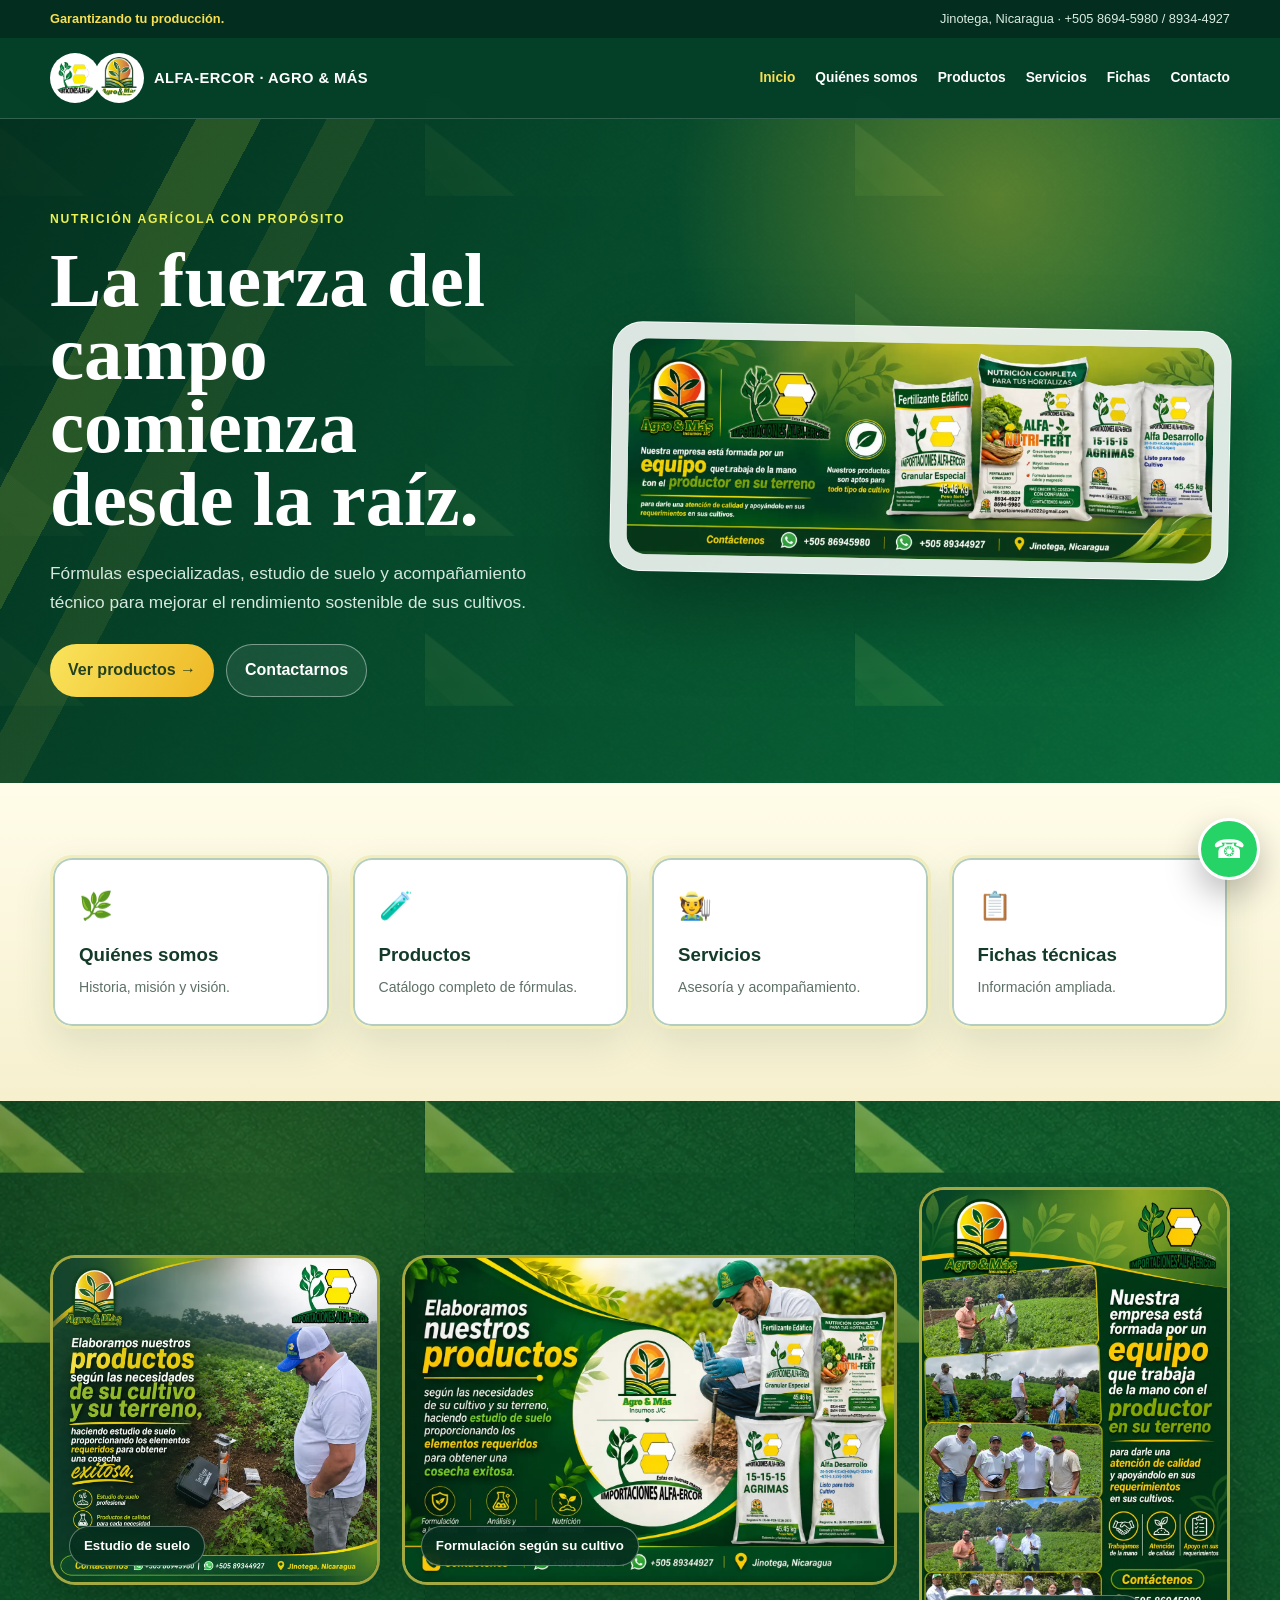
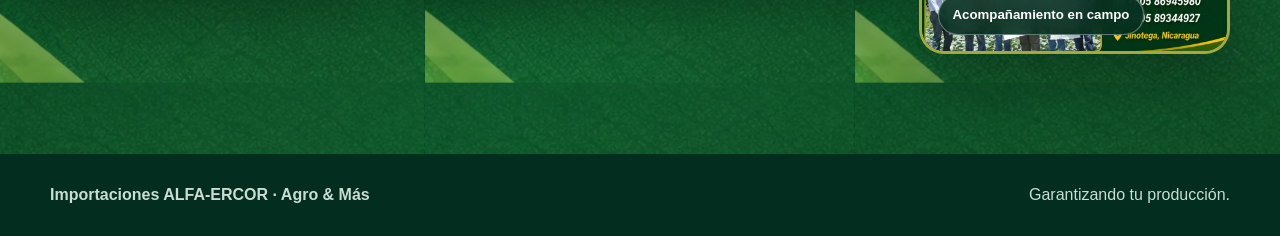
==== index.html @ 99f6afe2 "Add files via upload" ====
<!doctype html><html lang="es"><head><meta charset="utf-8"><meta name="viewport" content="width=device-width,initial-scale=1"><title>ALFA-ERCOR | Inicio</title><meta name="description" content="Fertilizantes y acompañamiento agrícola en Jinotega, Nicaragua."><link rel="stylesheet" href="styles.css"></head><body>
<div class="top"><div class="wrap"><span><strong>Garantizando tu producción.</strong></span><span>Jinotega, Nicaragua · +505 8694-5980 / 8934-4927</span></div></div>
<header class="site-head"><div class="wrap head-inner"><a class="brand" href="index.html"><img src="assets/alfa-ercor.webp" alt="ALFA-ERCOR"><img src="assets/agro-mas.webp" alt="Agro & Más"><b>ALFA-ERCOR · AGRO & MÁS</b></a><nav class="nav"><a class="active" href="index.html">Inicio</a><a href="quienes-somos.html">Quiénes somos</a><a href="productos.html">Productos</a><a href="servicios.html">Servicios</a><a href="fichas.html">Fichas</a><a href="contacto.html">Contacto</a></nav></div></header>
<main><section class="hero"><div class="wrap hero-grid"><div><span class="kicker">Nutrición agrícola con propósito</span><h1>La fuerza del campo comienza desde la raíz.</h1><p>Fórmulas especializadas, estudio de suelo y acompañamiento técnico para mejorar el rendimiento sostenible de sus cultivos.</p><div class="buttons"><a class="btn btn-primary" href="productos.html">Ver productos →</a><a class="btn btn-light" href="contacto.html">Contactarnos</a></div></div><div class="hero-image"><img src="assets/linea-productos.webp" alt="Línea de productos ALFA-ERCOR"></div></div></section>
<section class="quick"><div class="wrap"><div class="quick-grid"><a class="quick-card" href="quienes-somos.html"><span>🌿</span><h3>Quiénes somos</h3><p>Historia, misión y visión.</p></a><a class="quick-card" href="productos.html"><span>🧪</span><h3>Productos</h3><p>Catálogo completo de fórmulas.</p></a><a class="quick-card" href="servicios.html"><span>🧑‍🌾</span><h3>Servicios</h3><p>Asesoría y acompañamiento.</p></a><a class="quick-card" href="fichas.html"><span>📋</span><h3>Fichas técnicas</h3><p>Información ampliada.</p></a></div></div></section>
<section class="field-stories" aria-label="Nuestro trabajo en el campo"><div class="wrap field-grid"><figure class="field-card field-square"><img src="assets/estudio-suelo.webp" alt="Estudio profesional de suelo en una parcela de cultivo" loading="lazy"><figcaption>Estudio de suelo</figcaption></figure><figure class="field-card field-wide"><img src="assets/formulacion-cultivo.webp" alt="Formulación de fertilizantes según las necesidades del cultivo y el terreno" loading="lazy"><figcaption>Formulación según su cultivo</figcaption></figure><figure class="field-card field-tall"><img src="assets/visita-campo.webp" alt="Equipo de Agro & Más acompañando a productores en el campo" loading="lazy"><figcaption>Acompañamiento en campo</figcaption></figure></div></section></main>
<footer class="footer"><div class="wrap"><strong>Importaciones ALFA-ERCOR · Agro & Más</strong><span>Garantizando tu producción.</span></div></footer><a class="wa" href="https://wa.me/50585103131?text=Hola%2C%20deseo%20informaci%C3%B3n" aria-label="WhatsApp">☎</a></body></html>
---- styles.css ----
:root{--green:#075a34;--deep:#043824;--leaf:#11915a;--lime:#d8e53a;--yellow:#f1ce2b;--orange:#df7d1d;--cream:#fff9dd;--ink:#143b29;--muted:#5d7066;--white:#fff;--shadow:0 22px 60px rgba(0,0,0,.2)}
*{box-sizing:border-box}html{scroll-behavior:smooth}body{margin:0;font-family:Arial,"Helvetica Neue",sans-serif;color:var(--ink);background:linear-gradient(rgba(4,61,39,.96),rgba(4,61,39,.94)),url('assets/fondo-verde-textura.webp') center/430px 170px repeat;line-height:1.65}img{display:block;max-width:100%}a{color:inherit}.wrap{width:min(1180px,calc(100% - 36px));margin:auto}.top{background:#032d1e;color:#d9ece2;font-size:.8rem}.top .wrap{min-height:38px;display:flex;align-items:center;justify-content:space-between;gap:20px}.top strong{color:#f8df53}.site-head{position:sticky;top:0;z-index:20;background:rgba(5,65,41,.94);backdrop-filter:blur(14px);border-bottom:1px solid rgba(255,255,255,.18);color:#fff}.head-inner{min-height:80px;display:flex;align-items:center;justify-content:space-between;gap:24px}.brand{display:flex;align-items:center;gap:10px;text-decoration:none}.brand img{width:50px;height:50px;object-fit:contain;background:#fff;border-radius:50%;padding:4px}.brand img+img{margin-left:-16px}.brand b{font-size:.92rem;letter-spacing:.03em}.nav{display:flex;align-items:center;gap:20px}.nav a{text-decoration:none;font-weight:700;font-size:.86rem}.nav a:hover,.nav a.active{color:#f7df51}.home-button{display:inline-flex;align-items:center;gap:7px;border:1px solid rgba(255,255,255,.45);padding:9px 13px;border-radius:999px}.hero{min-height:650px;color:#fff;display:grid;align-items:center;position:relative;overflow:hidden;background:radial-gradient(circle at 78% 12%,rgba(242,206,43,.35),transparent 28%),linear-gradient(120deg,rgba(3,49,32,.98),rgba(7,115,66,.83)),url('assets/fondo-verde-textura.webp') center/430px 170px repeat}.hero:before,.page-hero:before{content:"";position:absolute;inset:0;background:linear-gradient(118deg,transparent 0 12%,rgba(211,226,55,.17) 12% 16%,transparent 16% 20%,rgba(244,215,61,.09) 20% 23%,transparent 23%)}.hero-grid{position:relative;display:grid;grid-template-columns:.9fr 1.1fr;align-items:center;gap:55px;padding:86px 0}.kicker{display:inline-block;color:#eaf150;font-size:.76rem;font-weight:900;text-transform:uppercase;letter-spacing:.14em}.hero h1,.page-hero h1{font-family:Georgia,serif;font-size:clamp(3rem,6vw,5.5rem);line-height:.95;margin:14px 0 22px}.hero p{max-width:570px;color:#d6e8df;font-size:1.08rem}.hero-image{padding:16px;background:rgba(255,255,255,.86);border:1px solid rgba(255,255,255,.7);border-radius:30px;box-shadow:0 35px 85px rgba(0,0,0,.3);transform:rotate(1deg)}.hero-image img{border-radius:20px}.buttons{display:flex;gap:12px;flex-wrap:wrap;margin-top:28px}.btn{display:inline-flex;align-items:center;justify-content:center;text-decoration:none;font-weight:800;padding:12px 18px;border-radius:999px}.btn-primary{background:linear-gradient(120deg,#f9e45c,#eeb724);color:#24421f}.btn-light{border:1px solid rgba(255,255,255,.42);color:#fff;background:rgba(255,255,255,.08)}.quick{padding:70px 0 90px;background:linear-gradient(180deg,#fffce9,#f6f0cf)}.quick h2,.section-title{font-family:Georgia,serif;font-size:clamp(2.2rem,4vw,3.7rem);line-height:1.05;margin:8px 0 16px}.quick>div>p{color:var(--muted);max-width:700px}.quick-grid{display:grid;grid-template-columns:repeat(4,1fr);gap:18px;margin-top:34px}.quick-card{display:block;text-decoration:none;background:#fff;border:3px solid #f2edbd;box-shadow:inset 0 0 0 2px rgba(7,90,52,.3),0 16px 38px rgba(27,70,43,.11);border-radius:22px;padding:26px;transition:.25s}.quick-card:hover{transform:translateY(-5px)}.quick-card span{font-size:1.7rem}.quick-card h3{margin:12px 0 5px}.quick-card p{margin:0;color:var(--muted);font-size:.88rem}.page-hero{min-height:330px;display:flex;align-items:center;color:#fff;position:relative;overflow:hidden;background:radial-gradient(circle at 85% 0,rgba(244,213,47,.27),transparent 28%),linear-gradient(130deg,#043824,#087044),url('assets/fondo-verde-textura.webp') center/430px 170px repeat}.page-hero .wrap{position:relative;padding:55px 0}.page-hero h1{font-size:clamp(2.7rem,5vw,4.5rem);margin-bottom:10px}.page-hero p{color:#d0e5da;max-width:720px}.content{padding:78px 0;background:linear-gradient(180deg,#fffce8,#f5efd2)}.institution-image{border-radius:26px;box-shadow:var(--shadow);border:5px solid #f4efc5;margin-bottom:42px}.institution-grid{display:grid;grid-template-columns:1.3fr 1fr 1fr;gap:20px}.panel{background:linear-gradient(160deg,#fffde7,#fff4bd);border:4px solid #f4efc6;box-shadow:inset 0 0 0 2px #0a663b,0 16px 44px rgba(0,0,0,.14);border-radius:24px;padding:28px}.panel h2{font-family:Georgia,serif;color:#075230;text-align:center;margin-top:0}.panel p{font-size:.93rem}.product-grid{display:grid;grid-template-columns:repeat(3,1fr);gap:24px}.product-link{display:block;text-decoration:none;background:linear-gradient(160deg,#fffde8,#fff4c1);border:4px solid #f4efc2;box-shadow:inset 0 0 0 2px rgba(7,91,52,.44),0 18px 45px rgba(0,0,0,.15);border-radius:25px;overflow:hidden;transition:.25s}.product-link:hover{transform:translateY(-7px)}.product-link img{width:100%;height:420px;object-fit:contain;padding:22px;background:radial-gradient(circle at 25% 15%,#fff3a8,transparent 35%),linear-gradient(145deg,#edf7e7,#fffbdc)}.product-link span{display:block;text-align:center;padding:16px;background:#075a34;color:#fff;font-weight:900}.detail{display:grid;grid-template-columns:420px 1fr;gap:55px;align-items:start}.detail-image{position:sticky;top:110px;background:linear-gradient(145deg,#edf7e7,#fff6c8);padding:24px;border:4px solid #f3edbd;box-shadow:inset 0 0 0 2px rgba(7,90,52,.4),var(--shadow);border-radius:28px}.detail-image img{width:100%;max-height:610px;object-fit:contain}.detail-copy h2{font-family:Georgia,serif;font-size:2rem;color:#075a34;margin-top:30px}.detail-copy h2:first-child{margin-top:0}.formula{display:inline-block;background:#075a34;color:#fff;padding:8px 13px;border-radius:10px;font-weight:900}.list{padding-left:20px}.notice{border-left:5px solid var(--yellow);background:#fff7ca;padding:16px 18px;border-radius:0 14px 14px 0}.services-grid,.sheets-grid{display:grid;grid-template-columns:repeat(2,1fr);gap:22px}.service,.sheet{background:#fffce4;border:3px solid #f2edbd;box-shadow:inset 0 0 0 2px rgba(7,91,52,.28),0 15px 38px rgba(0,0,0,.12);border-radius:22px;padding:28px}.service h2,.sheet h2{font-family:Georgia,serif;color:#075a34}.sheet img{width:100%;height:310px;object-fit:cover;object-position:top;border-radius:15px}.sheet a{display:inline-block;margin-top:12px;color:#075a34;font-weight:900}.contact-box{display:grid;grid-template-columns:1fr 300px;gap:45px;align-items:center;background:#fff9cf;border:4px solid #f2eaa7;box-shadow:inset 0 0 0 2px rgba(7,91,52,.4),var(--shadow);border-radius:28px;padding:40px}.contact-box img{width:100%;height:220px;object-fit:contain}.contact-links{display:grid;gap:12px}.contact-links a,.contact-links span{padding:14px 16px;background:#fff;border-radius:12px;text-decoration:none;font-weight:700}.footer{background:#032d1e;color:#c9ddd3;padding:28px 0}.footer .wrap{display:flex;justify-content:space-between;gap:20px}.wa{position:fixed;z-index:30;right:20px;bottom:20px;width:62px;height:62px;border-radius:50%;display:grid;place-items:center;background:#25d366;color:#fff;text-decoration:none;font-size:1.6rem;border:3px solid #fff;box-shadow:0 14px 34px rgba(0,0,0,.28)}
@media(max-width:900px){.nav{gap:11px;flex-wrap:wrap;justify-content:flex-end}.nav a{font-size:.75rem}.hero-grid{grid-template-columns:1fr}.quick-grid{grid-template-columns:1fr 1fr}.institution-grid{grid-template-columns:1fr}.product-grid{grid-template-columns:1fr 1fr}.detail{grid-template-columns:1fr}.detail-image{position:static}.services-grid,.sheets-grid{grid-template-columns:1fr}.contact-box{grid-template-columns:1fr}.contact-box img{display:none}}
@media(max-width:620px){.top .wrap span:last-child{display:none}.head-inner{display:block;padding:12px 0}.brand{justify-content:center}.nav{justify-content:center;margin-top:10px}.hero-grid{padding:55px 0}.hero h1{font-size:3.1rem}.quick-grid,.product-grid{grid-template-columns:1fr}.product-link img{height:360px}.content{padding:55px 0}.panel{padding:22px}.footer .wrap{display:block}.footer span{display:block;margin-top:5px}.home-button{background:rgba(255,255,255,.08)}}

/* Portada editorial, identidad y contacto */
.quick{padding:72px 0}.quick-grid{margin-top:0}.identity-content{padding-bottom:90px}.institution-image{margin:0 auto}
.field-stories{padding:86px 0 100px;background:linear-gradient(145deg,#063c28,#087347 62%,#075538);position:relative}.field-stories:before{content:"";position:absolute;inset:0;background:radial-gradient(circle at 20% 15%,rgba(224,231,53,.16),transparent 28%),url('assets/fondo-verde-textura.webp') center/430px 170px repeat;opacity:.58}.field-grid{position:relative;display:grid;grid-template-columns:.9fr 1.35fr .85fr;gap:22px;align-items:center}.field-card{margin:0;position:relative;border-radius:25px;overflow:hidden;border:3px solid rgba(249,226,79,.65);box-shadow:0 25px 55px rgba(0,0,0,.28);background:#063c28}.field-card img{width:100%;height:100%;object-fit:cover}.field-square{aspect-ratio:1/1}.field-wide{aspect-ratio:3/2}.field-tall{aspect-ratio:2/3}.field-card figcaption{position:absolute;left:16px;bottom:16px;background:rgba(3,45,30,.88);backdrop-filter:blur(8px);color:#fff;border:1px solid rgba(255,255,255,.35);border-radius:999px;padding:8px 14px;font-size:.83rem;font-weight:900}
.contact-content{padding:0;background:linear-gradient(120deg,#fffce8 0 58%,#eef4d8 58%)}.contact-layout{display:grid;grid-template-columns:.9fr 1.1fr;min-height:570px}.contact-brand{display:flex;flex-direction:column;justify-content:center;padding:75px 70px 75px 0}.contact-logos{display:flex;align-items:center;gap:28px}.contact-logos img{width:180px;height:180px;object-fit:contain}.contact-logos span{width:1px;height:130px;background:linear-gradient(transparent,#0b7244,transparent)}.contact-brand p{max-width:520px;font-family:Georgia,serif;font-size:1.35rem;color:#315343}.contact-details{display:flex;flex-direction:column;justify-content:center;padding:70px 0 70px 75px;border-left:1px solid rgba(7,90,52,.16)}.contact-heading span{color:#087347;font-size:.75rem;font-weight:900;text-transform:uppercase;letter-spacing:.14em}.contact-heading h2{font-family:Georgia,serif;font-size:clamp(2.2rem,4vw,3.5rem);line-height:1.05;color:#06462d;margin:10px 0 35px}.contact-list{display:grid;grid-template-columns:1fr 1fr;gap:0 30px}.contact-list a,.contact-list div{display:flex;flex-direction:column;text-decoration:none;padding:18px 0;border-bottom:1px solid rgba(7,90,52,.22)}.contact-list small{color:#6a796f;text-transform:uppercase;letter-spacing:.1em;font-size:.68rem;font-weight:900}.contact-list strong{color:#075a34;font-size:1rem;overflow-wrap:anywhere}.contact-email{grid-column:1/-1}
@media(max-width:900px){.field-grid{grid-template-columns:1fr 1fr}.field-tall{grid-column:1/-1;aspect-ratio:16/8}.contact-content{background:linear-gradient(180deg,#fffce8,#eef4d8)}.contact-layout{grid-template-columns:1fr}.contact-brand{padding:65px 0 35px}.contact-details{padding:35px 0 70px;border-left:0;border-top:1px solid rgba(7,90,52,.16)}}
@media(max-width:620px){.quick{padding:52px 0}.quick-grid,.field-grid{grid-template-columns:1fr}.product-link img{height:430px}.identity-content{padding-bottom:65px}.field-stories{padding:60px 0}.field-square,.field-wide,.field-tall{grid-column:auto;aspect-ratio:auto}.field-card img{height:auto}.contact-content{padding:0}.contact-logos{gap:12px}.contact-logos img{width:135px;height:135px}.contact-logos span{height:95px}.contact-brand{padding:55px 0 30px}.contact-details{padding:30px 0 60px}.contact-list{grid-template-columns:1fr}.contact-email{grid-column:auto}}
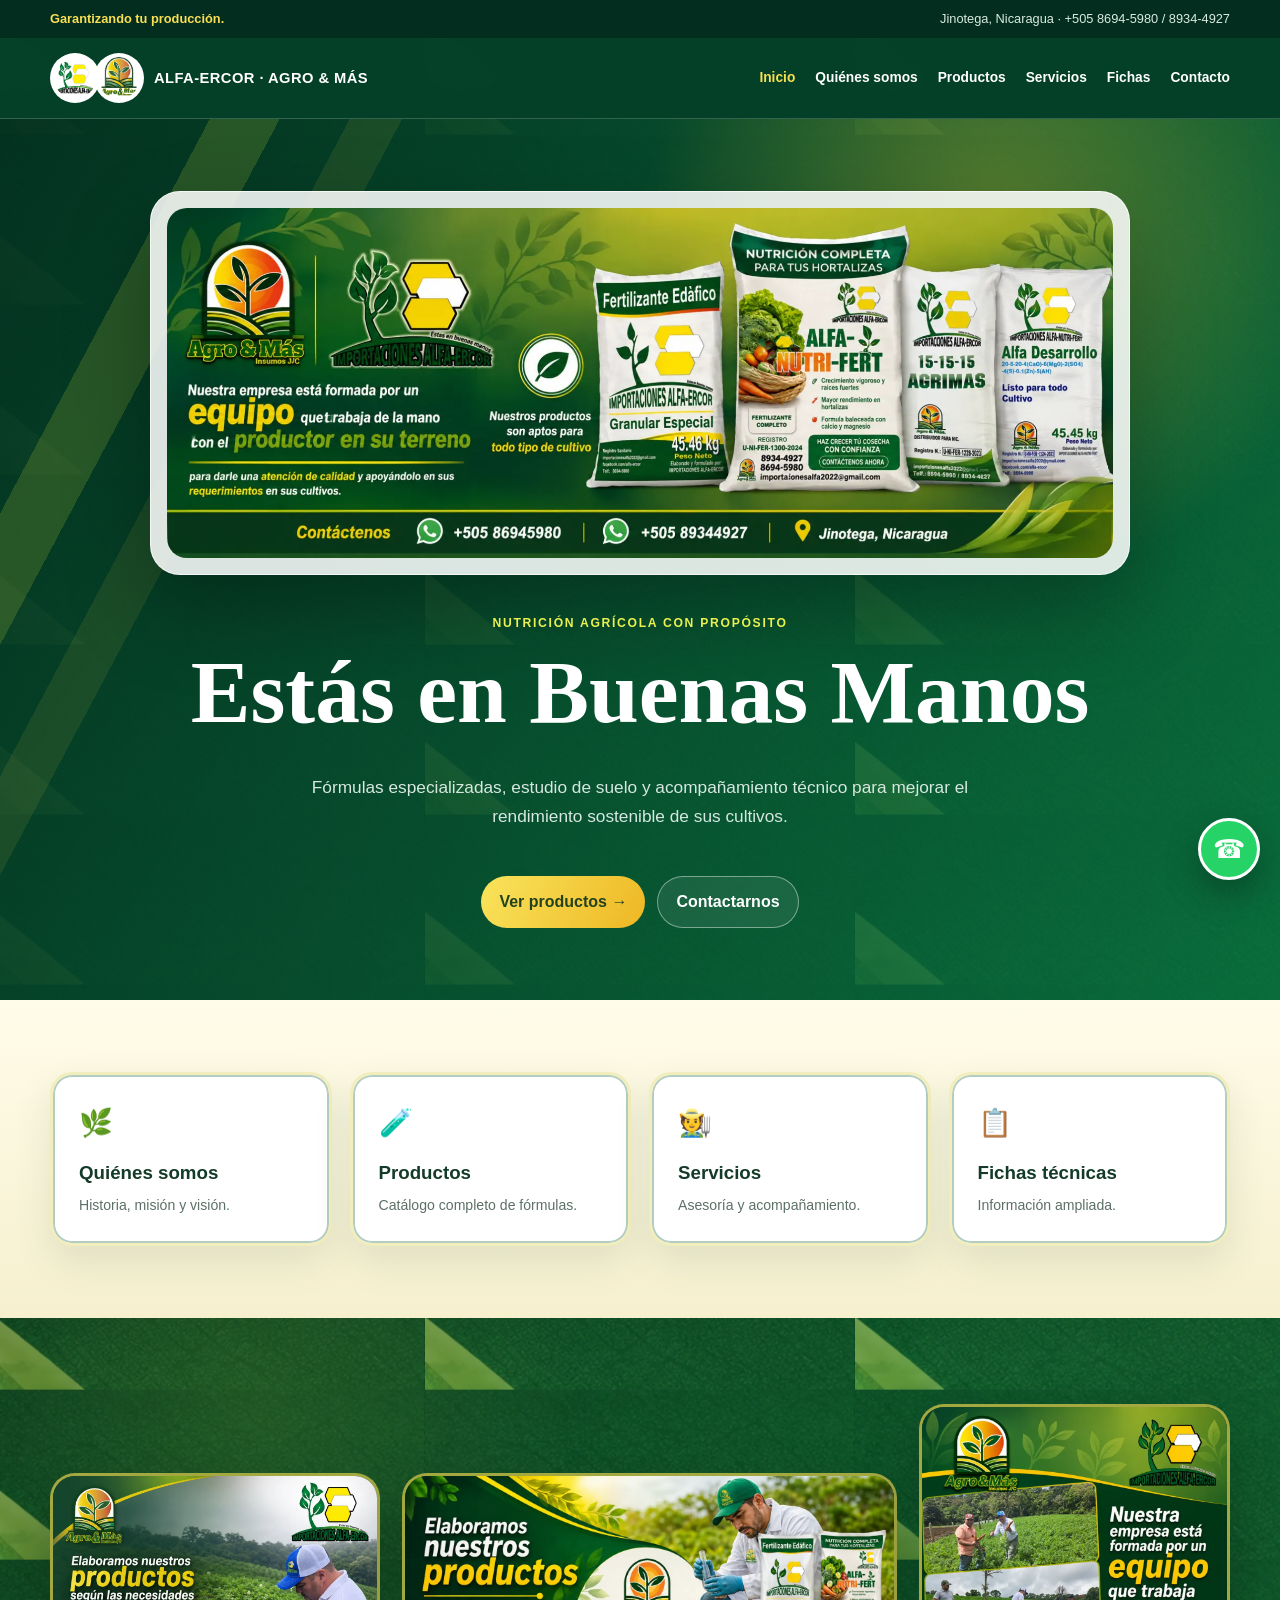
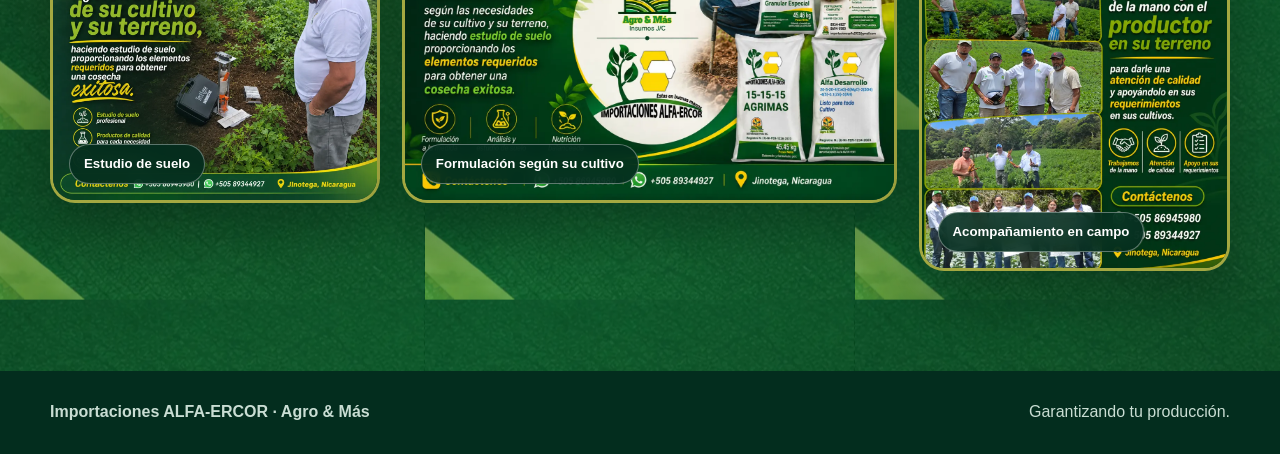
==== commit f67ca55c: "Add files via upload" ====
--- a/index.html
+++ b/index.html
@@ -1,7 +1,7 @@
 <!doctype html><html lang="es"><head><meta charset="utf-8"><meta name="viewport" content="width=device-width,initial-scale=1"><title>ALFA-ERCOR | Inicio</title><meta name="description" content="Fertilizantes y acompañamiento agrícola en Jinotega, Nicaragua."><link rel="stylesheet" href="styles.css"></head><body>
 <div class="top"><div class="wrap"><span><strong>Garantizando tu producción.</strong></span><span>Jinotega, Nicaragua · +505 8694-5980 / 8934-4927</span></div></div>
 <header class="site-head"><div class="wrap head-inner"><a class="brand" href="index.html"><img src="assets/alfa-ercor.webp" alt="ALFA-ERCOR"><img src="assets/agro-mas.webp" alt="Agro & Más"><b>ALFA-ERCOR · AGRO & MÁS</b></a><nav class="nav"><a class="active" href="index.html">Inicio</a><a href="quienes-somos.html">Quiénes somos</a><a href="productos.html">Productos</a><a href="servicios.html">Servicios</a><a href="fichas.html">Fichas</a><a href="contacto.html">Contacto</a></nav></div></header>
-<main><section class="hero"><div class="wrap hero-grid"><div><span class="kicker">Nutrición agrícola con propósito</span><h1>La fuerza del campo comienza desde la raíz.</h1><p>Fórmulas especializadas, estudio de suelo y acompañamiento técnico para mejorar el rendimiento sostenible de sus cultivos.</p><div class="buttons"><a class="btn btn-primary" href="productos.html">Ver productos →</a><a class="btn btn-light" href="contacto.html">Contactarnos</a></div></div><div class="hero-image"><img src="assets/linea-productos.webp" alt="Línea de productos ALFA-ERCOR"></div></div></section>
+<main><section class="hero"><div class="wrap hero-grid hero-centered"><div class="hero-image"><img src="assets/linea-productos.webp" alt="Línea de productos ALFA-ERCOR"></div><div class="hero-copy"><span class="kicker">Nutrición agrícola con propósito</span><h1>Estás en Buenas Manos</h1><p>Fórmulas especializadas, estudio de suelo y acompañamiento técnico para mejorar el rendimiento sostenible de sus cultivos.</p><div class="buttons"><a class="btn btn-primary" href="productos.html">Ver productos →</a><a class="btn btn-light" href="contacto.html">Contactarnos</a></div></div></div></section>
 <section class="quick"><div class="wrap"><div class="quick-grid"><a class="quick-card" href="quienes-somos.html"><span>🌿</span><h3>Quiénes somos</h3><p>Historia, misión y visión.</p></a><a class="quick-card" href="productos.html"><span>🧪</span><h3>Productos</h3><p>Catálogo completo de fórmulas.</p></a><a class="quick-card" href="servicios.html"><span>🧑‍🌾</span><h3>Servicios</h3><p>Asesoría y acompañamiento.</p></a><a class="quick-card" href="fichas.html"><span>📋</span><h3>Fichas técnicas</h3><p>Información ampliada.</p></a></div></div></section>
 <section class="field-stories" aria-label="Nuestro trabajo en el campo"><div class="wrap field-grid"><figure class="field-card field-square"><img src="assets/estudio-suelo.webp" alt="Estudio profesional de suelo en una parcela de cultivo" loading="lazy"><figcaption>Estudio de suelo</figcaption></figure><figure class="field-card field-wide"><img src="assets/formulacion-cultivo.webp" alt="Formulación de fertilizantes según las necesidades del cultivo y el terreno" loading="lazy"><figcaption>Formulación según su cultivo</figcaption></figure><figure class="field-card field-tall"><img src="assets/visita-campo.webp" alt="Equipo de Agro & Más acompañando a productores en el campo" loading="lazy"><figcaption>Acompañamiento en campo</figcaption></figure></div></section></main>
 <footer class="footer"><div class="wrap"><strong>Importaciones ALFA-ERCOR · Agro & Más</strong><span>Garantizando tu producción.</span></div></footer><a class="wa" href="https://wa.me/50585103131?text=Hola%2C%20deseo%20informaci%C3%B3n" aria-label="WhatsApp">☎</a></body></html>
--- a/styles.css
+++ b/styles.css
@@ -9,3 +9,10 @@
 .contact-content{padding:0;background:linear-gradient(120deg,#fffce8 0 58%,#eef4d8 58%)}.contact-layout{display:grid;grid-template-columns:.9fr 1.1fr;min-height:570px}.contact-brand{display:flex;flex-direction:column;justify-content:center;padding:75px 70px 75px 0}.contact-logos{display:flex;align-items:center;gap:28px}.contact-logos img{width:180px;height:180px;object-fit:contain}.contact-logos span{width:1px;height:130px;background:linear-gradient(transparent,#0b7244,transparent)}.contact-brand p{max-width:520px;font-family:Georgia,serif;font-size:1.35rem;color:#315343}.contact-details{display:flex;flex-direction:column;justify-content:center;padding:70px 0 70px 75px;border-left:1px solid rgba(7,90,52,.16)}.contact-heading span{color:#087347;font-size:.75rem;font-weight:900;text-transform:uppercase;letter-spacing:.14em}.contact-heading h2{font-family:Georgia,serif;font-size:clamp(2.2rem,4vw,3.5rem);line-height:1.05;color:#06462d;margin:10px 0 35px}.contact-list{display:grid;grid-template-columns:1fr 1fr;gap:0 30px}.contact-list a,.contact-list div{display:flex;flex-direction:column;text-decoration:none;padding:18px 0;border-bottom:1px solid rgba(7,90,52,.22)}.contact-list small{color:#6a796f;text-transform:uppercase;letter-spacing:.1em;font-size:.68rem;font-weight:900}.contact-list strong{color:#075a34;font-size:1rem;overflow-wrap:anywhere}.contact-email{grid-column:1/-1}
 @media(max-width:900px){.field-grid{grid-template-columns:1fr 1fr}.field-tall{grid-column:1/-1;aspect-ratio:16/8}.contact-content{background:linear-gradient(180deg,#fffce8,#eef4d8)}.contact-layout{grid-template-columns:1fr}.contact-brand{padding:65px 0 35px}.contact-details{padding:35px 0 70px;border-left:0;border-top:1px solid rgba(7,90,52,.16)}}
 @media(max-width:620px){.quick{padding:52px 0}.quick-grid,.field-grid{grid-template-columns:1fr}.product-link img{height:430px}.identity-content{padding-bottom:65px}.field-stories{padding:60px 0}.field-square,.field-wide,.field-tall{grid-column:auto;aspect-ratio:auto}.field-card img{height:auto}.contact-content{padding:0}.contact-logos{gap:12px}.contact-logos img{width:135px;height:135px}.contact-logos span{height:95px}.contact-brand{padding:55px 0 30px}.contact-details{padding:30px 0 60px}.contact-list{grid-template-columns:1fr}.contact-email{grid-column:auto}}
+
+/* Portada centrada */
+.hero-centered{grid-template-columns:1fr;justify-items:center;text-align:center;gap:38px;padding:72px 0}.hero-centered .hero-image{width:min(980px,100%);transform:none}.hero-centered .hero-copy{display:flex;flex-direction:column;align-items:center}.hero-centered .hero-copy h1{font-size:clamp(3rem,7vw,6rem);margin-top:16px}.hero-centered .hero-copy p{max-width:720px}.hero-centered .buttons{justify-content:center}
+
+/* Formulario de contacto */
+.contact-heading p{color:#566c61;margin:-20px 0 28px}.contact-form{display:grid;grid-template-columns:1fr 1fr;gap:9px 18px}.contact-form label{font-size:.82rem;font-weight:800;color:#174a34;margin-top:5px}.contact-form label[for="correo"],.contact-form label[for="consulta"],.contact-form textarea,.contact-submit,.form-note{grid-column:1/-1}.contact-form input,.contact-form textarea{width:100%;border:1px solid rgba(7,90,52,.28);background:rgba(255,255,255,.9);border-radius:12px;padding:13px 14px;font:inherit;color:#143b29;outline:none}.contact-form input:focus,.contact-form textarea:focus{border-color:#0a7e4a;box-shadow:0 0 0 4px rgba(10,126,74,.12)}.contact-form textarea{resize:vertical;min-height:140px}.contact-form b{color:#b14b22}.contact-submit{border:0;border-radius:999px;padding:14px 22px;margin-top:12px;background:linear-gradient(120deg,#f7df51,#eeb724);color:#24421f;font:inherit;font-weight:900;cursor:pointer;box-shadow:0 10px 25px rgba(104,91,16,.18)}.contact-submit:hover{transform:translateY(-2px)}.form-note{margin:0;color:#68786f;font-size:.76rem}.contact-brand .contact-list{margin-top:18px}
+@media(max-width:620px){.hero-centered{padding:50px 0;gap:28px}.hero-centered .hero-image{padding:10px;border-radius:20px}.hero-centered .hero-image img{border-radius:13px}.contact-form{grid-template-columns:1fr}.contact-form label,.contact-form input,.contact-form textarea,.contact-submit,.form-note{grid-column:1}}
